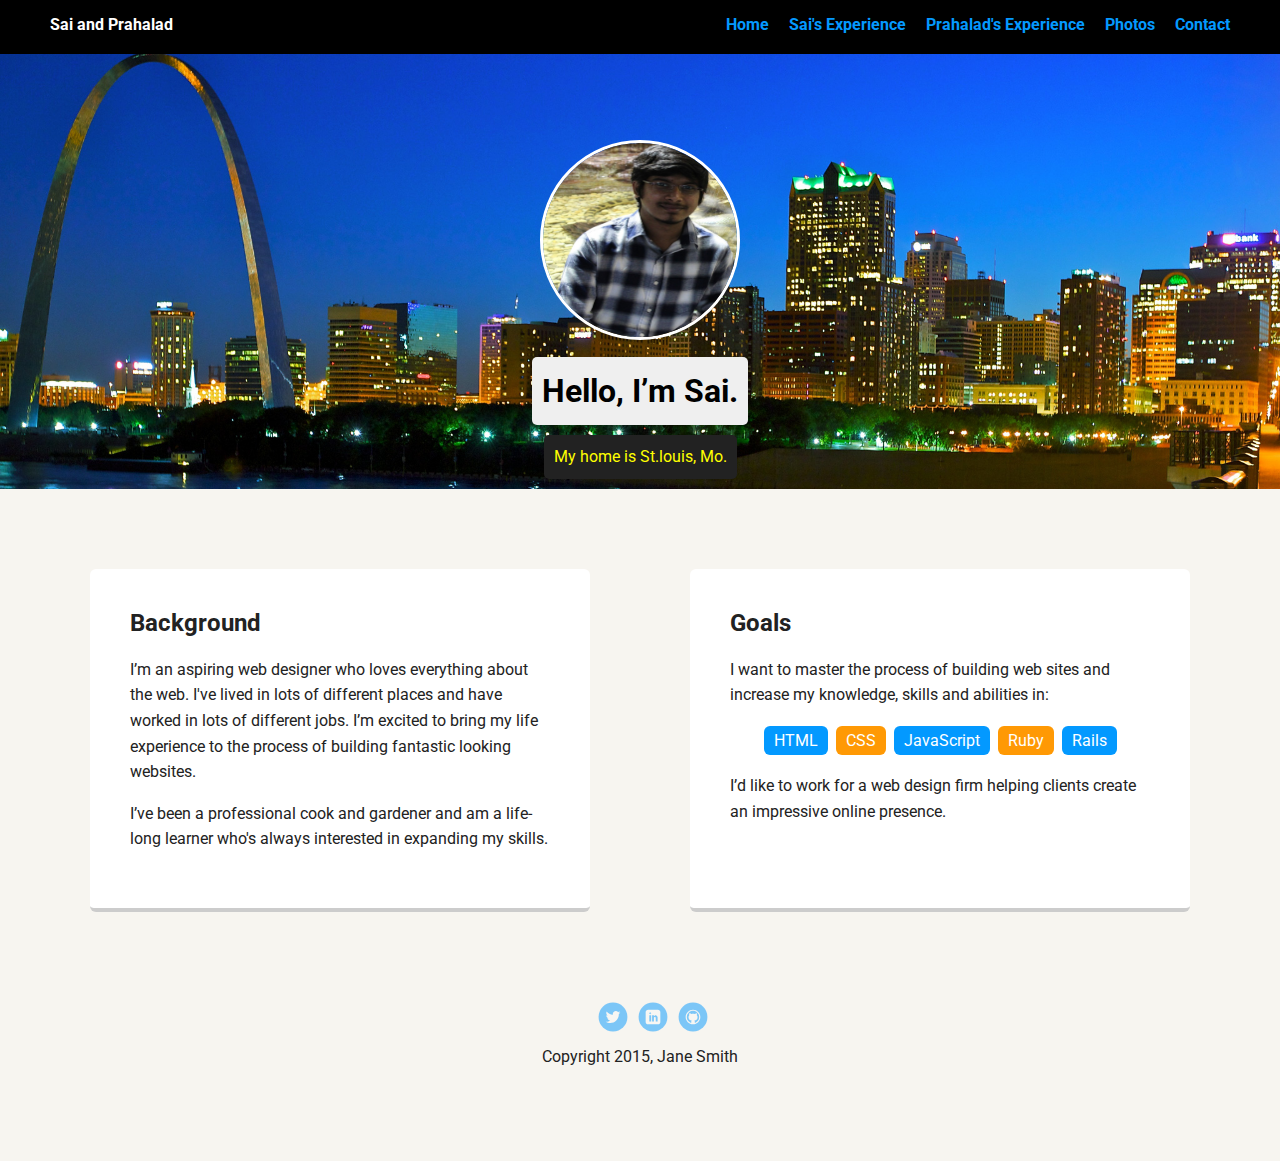
==== index.html @ 6c5a6c36 "Updated profile picture and background image of sai's part" ====
<!doctype html>
<html lang="en">
<head>
  <meta charset="utf-8">
  <title>Sai and Prahalad Profile</title>
  <meta name="viewport" content="width=device-width, initial-scale=1.0">
  <link rel="stylesheet" href="styles.css">
  <link href="https://fonts.googleapis.com/css?family=Muli%7CRoboto:400,300,500,700,900" rel="stylesheet"></head>
  <body>

    <div class="main-nav">
        <ul class="nav">
          <li class="name">Sai and Prahalad</li>
          <li><a href="#">Home</a></li>
          <li><a href="resume.html" >Sai's Experience</a></li>
		  <li><a href="#" >Prahalad's Experience</a></li>
          <li><a href="#">Photos</a></li>
          <li><a href="#">Contact</a></li>
        </ul>
    </div>

    <header>
      <img src="images/sai.jpg" alt="Drawing of sai" class="profile-image">
      <h1 class="tag name">Hello, I’m Sai.</h1>
      <p class="tag location">My home is St.louis, Mo.</p>
    </header>

    <main class="flex">
      <div class="card">
        <h2>Background</h2>
        <p>I’m an aspiring web designer who loves everything about the web. I've lived in lots of different places and have worked in lots of different jobs. I’m excited to bring my life experience to the process of building fantastic looking websites.</p>
        <p>I’ve been a professional cook and gardener and am a life-long learner who's always interested in expanding my skills.</p>
      </div> 

      <div class="card">
        <h2>Goals</h2>
        <p>I want to master the process of building web sites and increase my knowledge, skills and abilities in:</p>
        <ul class="skills">
          <li>HTML</li>
          <li>CSS</li>
          <li>JavaScript</li>
          <li>Ruby</li>
          <li>Rails</li>
        </ul>
        <p>I’d like to work for a web design firm helping clients create an impressive online presence.</p>
      </div> 

    </main>
    <footer>
      <ul>
        <li><a href="#" class="social twitter">Twitter</a></li>
        <li><a href="#" class="social linkedin">LinkedIn</a></li>
        <li><a href="#" class="social github">Github</a></li>
      </ul>
      <p class="copyright">Copyright 2015, Jane Smith</p>
    </footer>
  </body>
  </html>
---- styles.css ----
/* Global Layout Set-up */
* { 
  box-sizing: border-box;
}
  
body {
  margin: 0;
  padding: 0;
  text-align: center;
  font-family: 'Roboto', sans-serif;
  color: #222;
  background: #f7f5f0;
}
/* Link Styles */

a {
  text-decoration: none;
  color: #0499ff;
}
a:hover {
  color: #6633ff;
}

/* Section Styles */

.main-nav {
  width: 100%;
  background: black;
  min-height: 30px;
  padding: 10px;
  position: fixed;
  text-align: center;
}
.nav {
  display: flex;
  justify-content: space-around;
  font-weight: 700;
  list-style-type: none;
  margin: 0 auto;
  padding: 0;
}
.nav .name {
  display: none;
}
.nav li {
  padding: 5px 10px 10px 10px;
}
.nav a {
  transition: all .5s;
}
.nav a:hover {
  color: white
}

header {
  text-align: center;
  background: url('images/st-louis.jpg') no-repeat top center ;
  background-size: cover;
  overflow: hidden;
  padding-top: 90px;
}
header {
  line-height: 1.5;
}
header .profile-image {
  margin-top: 50px;
  width: 200px;
  height: 200px;
  border-radius: 60%;
  border: 3px solid white;
  transition: all .5s;
}
header .profile-image:hover {
  transform: scale(1.3) rotate(5deg);
}
.tag {
  background-color: #efefef;
  color: black;
  padding: 10px;
  border-radius: 5px;
  display: table;
  margin: 10px auto;
} 
.location {
  background-color: #222;
  color: yellow;
}
.card {
  margin: 30px;
  padding: 20px 40px 40px;
  max-width: 500px;
  text-align: left;
  background: #fff;
  border-bottom: 4px solid #ccc;
  border-radius: 6px;
}
.card:hover {
  border-color: #ff99ff;
}

ul.skills {
  padding: 0;
  text-align: center;
}

.skills li {
  border-radius: 6px;
  display: inline-block;
  background: #ff9904;
  color: white;
  padding: 5px 10px;
  margin: 2px;
}

.skills li:nth-child(odd) {
  background: #0399ff;
}

footer {
  width: 100%;
  min-height: 30px;
  padding: 20px 0 40px 20px;
}

footer .copyright {
  top: -8px;
  margin-right: 20px;
  font-size: .75em;
}

footer ul {
  list-style-type: none;
  margin: 0;
  padding: 0;
}

footer ul li {
  display: inline-block;
}

a.social {
  display: inline-block;
  text-indent: -9999px;
  margin-left: 5px;
  width: 30px;
  height: 30px;
  background-size: 30px 30px;
  opacity: .5;
  transition: all .25s;
}
a.twitter {
  background-image: url(images/twitter.svg);
}
a.linkedin {
  background-image: url(images/linkedin.svg);
}
a.github {
  background-image: url(images/github.svg);
}
a.social:hover {
  opacity: 1;
}
.clearfix {
  clear: both;
}

/* Styles for larger screens */
@media screen and (min-width: 720px) {
  
  .flex {
      display: flex;
      max-width: 1200px;
      justify-content: space-around;
      margin: 0 auto;
  }

  header {
    min-height: 450px;
  }

  .nav {
    max-width: 1200px;
  }

  .nav .name {
    display: block;
    margin-right: auto;
    color: white;
  }

  main {
    padding-top: 50px;
  }

  main p {
    line-height: 1.6em;
  }

  footer {
    font-size: 1.3em;
    max-width: 1200px;
    margin: 40px auto;
  }

}
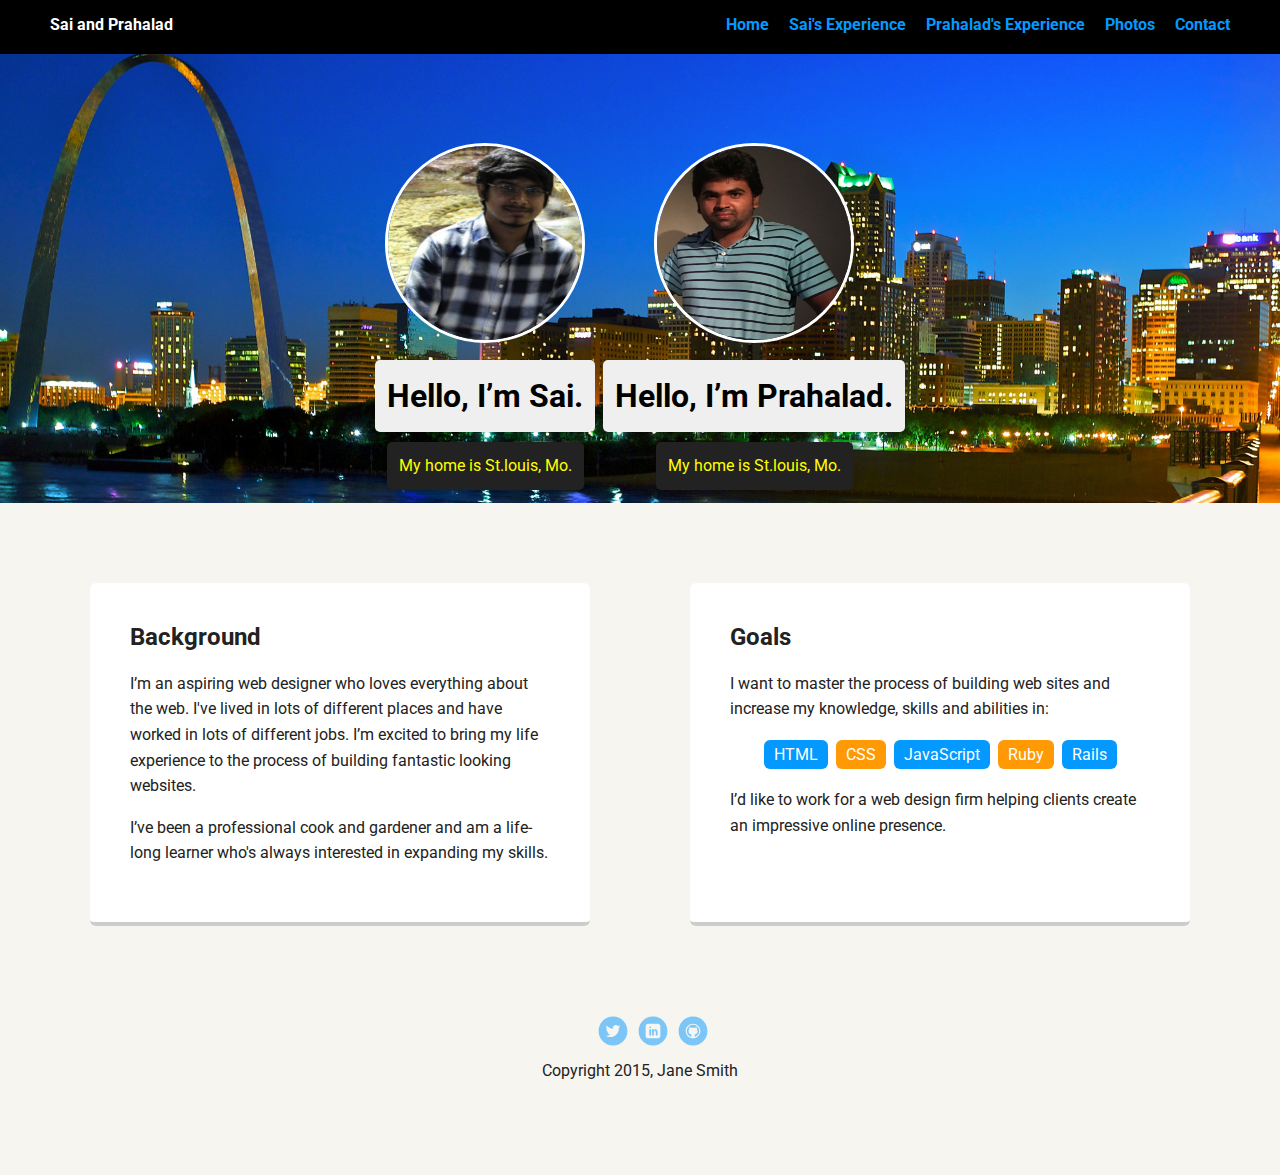
==== commit 4e278a87: "added profile and resume page of second user" ====
--- a/index.html
+++ b/index.html
@@ -13,16 +13,29 @@
           <li class="name">Sai and Prahalad</li>
           <li><a href="#">Home</a></li>
           <li><a href="resume.html" >Sai's Experience</a></li>
-		  <li><a href="#" >Prahalad's Experience</a></li>
+		  <li><a href="resume1.html" >Prahalad's Experience</a></li>
           <li><a href="#">Photos</a></li>
           <li><a href="#">Contact</a></li>
         </ul>
     </div>
 
     <header>
+	<table align="center">
+	<tr>
+	<td>
       <img src="images/sai.jpg" alt="Drawing of sai" class="profile-image">
       <h1 class="tag name">Hello, I’m Sai.</h1>
       <p class="tag location">My home is St.louis, Mo.</p>
+	</td>
+	<td>
+	</td>
+	<td>
+		<img src="images/padala.jpg" alt="Drawing of prahalada" class="profile-image">
+		<h1 class="tag name">Hello, I’m Prahalad.</h1>
+		<p class="tag location">My home is St.louis, Mo.</p>
+	</td>
+	</tr>
+	  </table>
     </header>
 
     <main class="flex">
